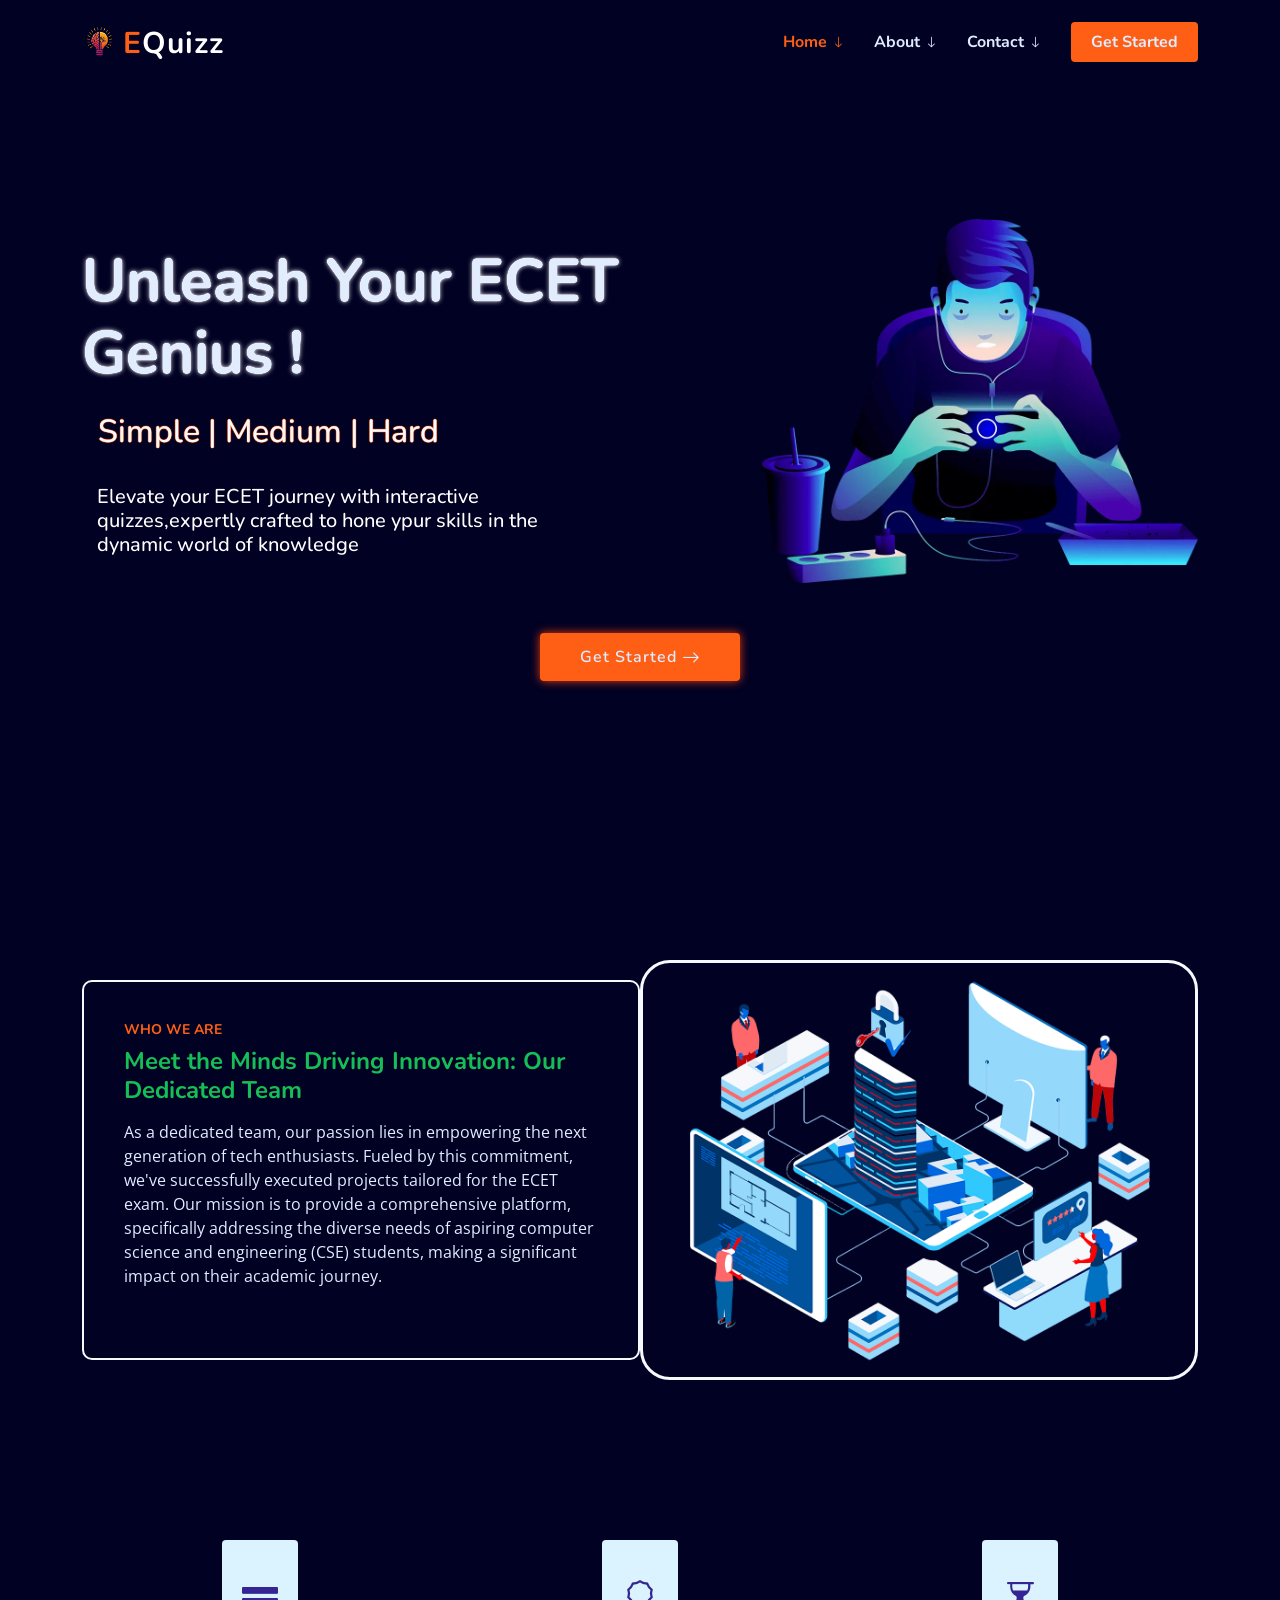
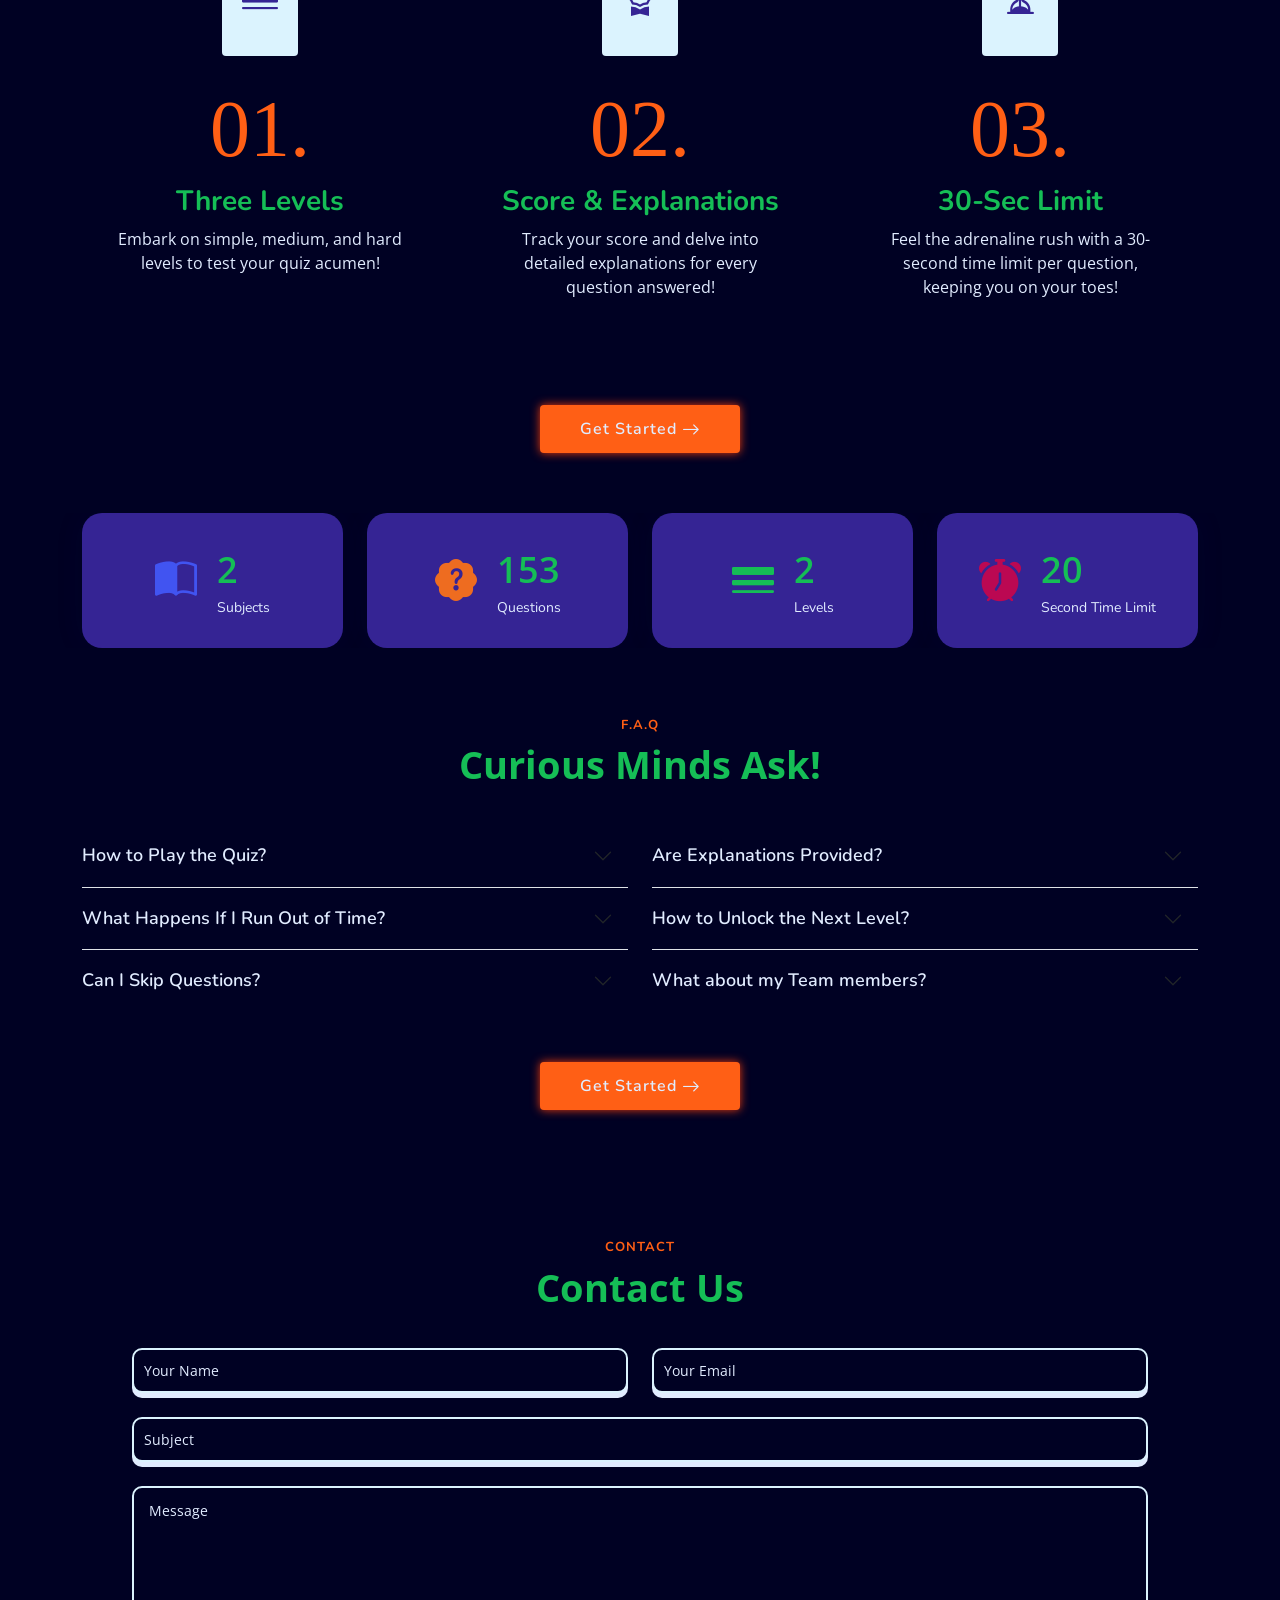
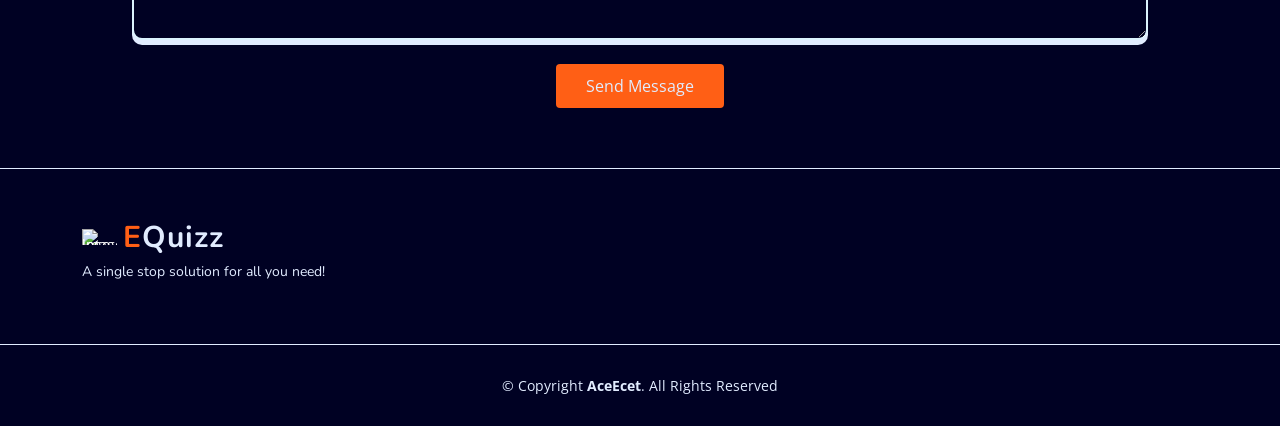
==== index.html @ 5ec4cbbf "rename EQuizz to AceEcet" ====
<!DOCTYPE html>
<html lang="en">

<head>
  <meta charset="utf-8"> 
  <meta content="width=device-width, initial-scale=1.0" name="viewport">

  <title>AceEcet</title>
  <meta content="" name="description">
  <meta content="" name="keywords">

  <!-- Favicons -->
  <link href="assets\img\logo.png" rel="icon">
  <link href="assets\img\logo.png" rel="apple-touc">

  <!-- Google Fonts -->
  <link href="https://fonts.googleapis.com/css?family=Open+Sans:300,300i,400,400i,600,600i,700,700i|Nunito:300,300i,400,400i,600,600i,700,700i|Poppins:300,300i,400,400i,500,500i,600,600i,700,700i" rel="stylesheet">

  <!-- Vendor CSS Files -->
  <link href="assets/vendor/aos/aos.css" rel="stylesheet">
  <link href="assets/vendor/bootstrap/css/bootstrap.min.css" rel="stylesheet">
  <link href="assets/vendor/bootstrap-icons/bootstrap-icons.css" rel="stylesheet">
  <link href="assets/vendor/glightbox/css/glightbox.min.css" rel="stylesheet">
  <link href="assets/vendor/remixicon/remixicon.css" rel="stylesheet">
  <link href="assets/vendor/swiper/swiper-bundle.min.css" rel="stylesheet">

  <!-- Main CSS File -->
  <link href="assets/css/style.css" rel="stylesheet">
</head>

<body>

  <!-- ======= Header ======= -->
  <header id="header" class="header fixed-top">
    <div class="container-fluid container-xl d-flex align-items-center justify-content-between">

      <a href="index-home.html" class="logo d-flex align-items-center">
        <img src="assets\img\logo.png" alt="logo">
        <span style="color: #ff5f15;">E</span><span style="color:#fff;">Quizz</span>
      </a>

      <nav id="navbar" class="navbar">
        <ul>
          <li><a class="nav-link scrollto active" href="#hero">Home <i class="bi bi-arrow-down"></i> </a></li>
          <li><a class="nav-link scrollto" href="#about">About<i class="bi bi-arrow-down"></i></a></li>
          <li><a class="nav-link scrollto" href="#contact">Contact<i class="bi bi-arrow-down"></i></a></li>
          <li><a class="getstarted scrollto" href="preloader-mpc.html">Get Started</a></li>
        </ul>
        <i class="bi bi-list mobile-nav-toggle bi-menu-up" style="color: #e1ecff; font-size:1.5rem;"></i>
      </nav><!-- .navbar -->

    </div>
  </header><!-- End Header -->

  <!-- ======= Hero Section ======= -->
  <section id="hero" class="hero d-flex align-items-center">

    <div class="container">
      <div class="row">
               <div class="col-lg-6 col-md-4 d-flex flex-column justify-content-center hero-main ">
          <h1 data-aos="fade-up" >Unleash Your ECET Genius !</h1>
          <h2 data-aos="fade-up" class="text-light glowing-text">Simple | Medium | Hard</h2>
          <h5 style="padding-top: 30px;" data-aos="fade-up" data-aos-delay="200">Elevate your ECET journey with interactive quizzes,expertly crafted to hone ypur skills in the dynamic world of knowledge</h5>
          </div>
  
        <div class="col-lg-6  hero-img " data-aos="zoom-out" data-aos-delay="400" >
          <img width="850" height="696" style="max-width: 80%;" src="assets\img\hero-position-img.webp" class="img-fluid" alt="">
        </div>
      </div>
      <div data-aos="fade-up" data-aos-delay="400">
        <div class="text-center text-lg-center">
          <a href="preloader-mpc.html" class="btn-get-started scrollto d-inline-flex align-items-center justify-content-center align-self-center" style="margin-bottom:0px;">
            <span>Get Started</span>
            <i class="bi bi-arrow-right"></i>
          </a>
        </div>
      </div>
   </div>
  </section>


 

 <!-- End Hero -->

  <main id="main">
    <!-- ======= About Section ======= -->
    <section id="about" class="about">

      <div class="container" data-aos="fade-up">
        <div class="row gx-0">

          <div class="col-lg-6 d-flex flex-column justify-content-center" data-aos="fade-up" data-aos-delay="200">
            <div class="content">
              <h3>Who We Are</h3>
              <h2>Meet the Minds Driving Innovation: Our Dedicated Team</h2>
              <p> As a dedicated team, our passion lies in empowering the next generation of tech enthusiasts. Fueled by this commitment, we've successfully executed projects tailored for the ECET exam. Our mission is to provide a comprehensive platform, specifically addressing the diverse needs of aspiring computer science and engineering (CSE) students, making a significant impact on their academic journey. </p>
              
            </div>
          </div>

          <div class="col-lg-6 d-flex align-items-center" data-aos="zoom-out" data-aos-delay="200">
            <img src="assets\img\about.png" class="img-fluid about-img" alt="about-section-image">
          </div>

        </div>
      </div>
    </section>
    <!-- End About Section -->

    
    <!-- ======= Services Section ======= -->
    <section id="services" class="services">

      <div class="container" data-aos="fade-up">

        <div class="row gy-4">

          <div class="col-lg-4 col-md-6" data-aos="fade-up" data-aos-delay="200">
            <div class="service-box blue">
              <i class="bi-border-width icon"></i>    
              <h1>01.</h1>
              <h3>Three Levels</h3>
              <p>Embark on simple, medium, and hard levels to test your quiz acumen!</p>
            </div>
          </div>

          <div class="col-lg-4 col-md-6" data-aos="fade-up" data-aos-delay="300">
            <div class="service-box blue">
              <i class="bi-award icon"></i>
              <h1>02.</h1>
              <h3>Score & Explanations</h3>
              <p>Track your score and delve into detailed explanations for every question answered! </p>
            </div>
          </div>

          <div class="col-lg-4 col-md-6" data-aos="fade-up" data-aos-delay="400">
            <div class="service-box blue">
              <i class="bi-hourglass-split  icon"></i>            
                <h1>03.</h1>
              <h3>30-Sec Limit </h3>
              <p>Feel the adrenaline rush with a 30-second time limit per question, keeping you on your toes! </p>
            </div>
          </div>


        </div>

      </div>
      <div data-aos="fade-up" data-aos-delay="400">
        <div class="text-center text-lg-center ">
          <a href="preloader-mpc.html" class="btn-get-started scrollto d-inline-flex align-items-center justify-content-center align-self-center">
            <span>Get Started</span>
            <i class="bi bi-arrow-right"></i>
          </a>
        </div>
      </div>
    </section><!-- End Services Section -->

 

<!-- ======= Counts Section ======= -->

      <section id="counts" class="counts">
        <div class="container" data-aos="fade-up">
  
          <div class="row gy-4">
  
            <div class="col-lg-3 col-md-6">
              <div class="count-box">
                <i class="bi bi-book-half"></i>
                <div>
                  <span data-purecounter-start="0" data-purecounter-end="3" data-purecounter-duration="1" class="purecounter"></span>
                  <p>Subjects</p>
                </div>
              </div>
            </div>
  
            <div class="col-lg-3 col-md-6">
              <div class="count-box">
                <i class="bi bi-patch-question-fill" style="color: #ee6c20;"></i>
                <div>
                  <span data-purecounter-start="0" data-purecounter-end="225" data-purecounter-duration="1" class="purecounter"></span>
                  <p>Questions</p>
                </div>
              </div>
            </div>
  
            <div class="col-lg-3 col-md-6">
              <div class="count-box">
                <i class="bi-border-width" style="color: #15be56;"></i>
                <div>
                  <span data-purecounter-start="0" data-purecounter-end="3" data-purecounter-duration="1" class="purecounter"></span>
                  <p>Levels</p>
                </div>
              </div>
            </div>
  
            <div class="col-lg-3 col-md-6">
              <div class="count-box">
                <i class="bi bi-alarm-fill" style="color: #bb0852;"></i>
                <div>
                  <span data-purecounter-start="0" data-purecounter-end="30" data-purecounter-duration="1" class="purecounter"></span>
                  <p> Second Time Limit</p>
                </div>
              </div>
            </div>
  
          </div>
  
        </div>
      </section>

    <!-- End Counts Section -->
  

    <!-- ======= F.A.Q Section ======= -->
    <section id="faq" class="faq">

      <div class="container" data-aos="fade-up">

        <header class="section-header">
          <h2 style="color: #ff5f15;">F.A.Q</h2>
          <p style="color: #15be56;">Curious Minds Ask!</p>
        </header>

        <div class="row">
          <div class="col-lg-6">
            <!-- F.A.Q List 1-->
            <div class="accordion accordion-flush" id="faqlist1">
              <div class="accordion-item">
                <h2 class="accordion-header">
                  <button class="accordion-button collapsed" type="button" data-bs-toggle="collapse" data-bs-target="#faq-content-1">
                    How to Play the Quiz?
                  </button>
                </h2>
                <div id="faq-content-1" class="accordion-collapse collapse" data-bs-parent="#faqlist1">
                  <div class="accordion-body">
                    Select a topic and corresponding difficulty level, then proceed to respond to questions within the specified time constraints.
                  </div>
                </div>
              </div>

              <div class="accordion-item">
                <h2 class="accordion-header">
                  <button class="accordion-button collapsed" type="button" data-bs-toggle="collapse" data-bs-target="#faq-content-2">
                    What Happens If I Run Out of Time?
                  </button>
                </h2>
                <div id="faq-content-2" class="accordion-collapse collapse" data-bs-parent="#faqlist1">
                  <div class="accordion-body">
                    Don't worry, the next question will appear, but watch out for your score!                  </div>
                </div>
              </div>

              <div class="accordion-item">
                <h2 class="accordion-header">
                  <button class="accordion-button collapsed" type="button" data-bs-toggle="collapse" data-bs-target="#faq-content-3">
                    Can I Skip Questions?                  </button>
                </h2>
                <div id="faq-content-3" class="accordion-collapse collapse" data-bs-parent="#faqlist1">
                  <div class="accordion-body">
                    No skipping allowed! Every question counts towards your final score and level progression.                  </div>
                </div>
              </div>

            </div>
          </div>

          <div class="col-lg-6">

            <!-- F.A.Q List 2-->
            <div class="accordion accordion-flush" id="faqlist2">

              <div class="accordion-item">
                <h2 class="accordion-header">
                  <button class="accordion-button collapsed" type="button" data-bs-toggle="collapse" data-bs-target="#faq2-content-1">
                    Are Explanations Provided?                  </button>
                </h2>
                <div id="faq2-content-1" class="accordion-collapse collapse" data-bs-parent="#faqlist2">
                  <div class="accordion-body">
                    Absolutely! Learn from detailed explanations after each question to boost your knowledge!                  </div>
                </div>
              </div>

              <div class="accordion-item">
                <h2 class="accordion-header">
                  <button class="accordion-button collapsed" type="button" data-bs-toggle="collapse" data-bs-target="#faq2-content-2">

                    How to Unlock the Next Level?                  </button>
                </h2>
                <div id="faq2-content-2" class="accordion-collapse collapse" data-bs-parent="#faqlist2">
                  <div class="accordion-body">
                    Score high in the current level to unlock the next challenge and prove your quiz prowess!                  </div>
                </div>
              </div>

              <div class="accordion-item">
                <h2 class="accordion-header">
                  <button class="accordion-button collapsed" type="button" data-bs-toggle="collapse" data-bs-target="#faq2-content-3">
                    What about my Team members?                  </button>
                </h2>
                <div id="faq2-content-3" class="accordion-collapse collapse" data-bs-parent="#faqlist2">
                  <div class="accordion-body">
                    Our team comprises individuals with diverse expertise and backgrounds in computer science and education, dedicated to curating and presenting valuable resources for CSE students on this platform.                  </div>
                </div>
              </div>

            </div>
          </div>

        </div>

      </div>
      <div data-aos="fade-up" data-aos-delay="600">
        <div class="text-center text-lg-center ">
          <a href="preloader-mpc.html" class="btn-get-started scrollto d-inline-flex align-items-center justify-content-center align-self-center">
            <span>Get Started</span>
            <i class="bi bi-arrow-right"></i>
          </a>
        </div>
      </div>


    </section><!-- End F.A.Q Section -->


    <!-- ======= Contact Section ======= -->
    <section id="contact" class="contact">

      <div class="container" data-aos="fade-up">

        <header class="section-header">
          <h2 style="color: #ff5f15;">Contact</h2>
          <p style="color: #15be56;">Contact Us</p>
        </header>

        <div class="row gy-4">


          <div class="col-lg-12">
            <form action="forms/contact.php" method="post" class="php-email-form">
              <div class="row gy-4">

                <div class="col-md-6">
                  <input type="text" name="name" class="form-control contact-input " placeholder="Your Name" required>
                </div>

                <div class="col-md-6 ">
                  <input type="email" class="form-control contact-input" name="email" placeholder="Your Email " required>
                </div>

                <div class="col-md-12">
                  <input type="text" class="form-control contact-input" name="subject" placeholder="Subject" required>
                </div>

                <div class="col-md-12">
                  <textarea class="form-control contact-input" name="message" rows="6" placeholder="Message" required></textarea>
                </div>

                <div class="col-md-12 text-center">
                  <div class="loading">Loading</div>
                  <div class="error-message"></div>
                  <div class="sent-message">Your message has been sent. Thank you!</div>

                  <button type="submit">Send Message</button>
                </div>

              </div>
            </form>

          </div>

        </div>

      </div>

    </section><!-- End Contact Section -->

  </main><!-- End #main -->

  <!-- ======= Footer ======= -->
  <footer id="footer" class="footer">
    <div class="footer-top">
      <div class="container">
        <div class="row gy-4">
          <div class="col-lg-5 col-md-12 footer-info">
            <a href="index.html" class="logo d-flex align-items-center">
              <img src="https://res.cloudinary.com/dsjd30c4d/image/upload/v1711091138/logo_s2dvda.png" alt="logo-image">
              <span style="color:#ff5f15 ;">E</span><span>Quizz</span>
            </a>
            <p>A single stop solution for all you need!</p>
          </div>


        </div>
      </div>
    </div>

    <div class="container">
      <div class="copyright">
        &copy; Copyright <strong><span>AceEcet</span></strong>. All Rights Reserved
      </div>
    </div>
  </footer><!-- End Footer -->

  <a href="#" class="back-to-top d-flex align-items-center justify-content-center"><i class="bi bi-arrow-up-short"></i></a>

  <!-- Vendor JS Files -->
  <script src="assets/vendor/purecounter/purecounter_vanilla.js"></script>
  <script src="assets/vendor/aos/aos.js"></script>
  <script src="assets/vendor/bootstrap/js/bootstrap.bundle.min.js"></script>
  <script src="assets/vendor/glightbox/js/glightbox.min.js"></script>
  <script src="assets/vendor/isotope-layout/isotope.pkgd.min.js"></script>
  <script src="assets/vendor/swiper/swiper-bundle.min.js"></script>
  <script src="assets/vendor/php-email-form/validate.js"></script>

  <!-- Template Main JS File -->
  <script src="assets/js/main.js"></script>

</body>

</html>
---- assets/css/style.css ----
/*--------------------------------------------------------------
# General
--------------------------------------------------------------*/
:root {
  scroll-behavior: smooth;
}

body {
  font-family: "Open Sans", sans-serif;
  color: #e1ecff;
  background-color: #000123;
}

a {
  color: white;
  text-decoration: none;
}

a:hover {
  color: white;
  text-decoration:none;
}

h1,
h2,
h3,
h4,
h5,
h6 {
  font-family: "Nunito", sans-serif;
}

/*--------------------------------------------------------------
# Sections
--------------------------------------------------------------*/
section {
  padding: 60px 0;
  overflow: hidden;
}

.section-header {
  text-align: center;
  padding-bottom: 40px;
}

.section-header h2 {
  font-size: 13px;
  letter-spacing: 1px;
  font-weight: 700;
  margin: 0;
  color: #4154f1;
  text-transform: uppercase;
}

.section-header p {
  margin: 10px 0 0 0;
  padding: 0;
  font-size: 38px;
  line-height: 42px;
  font-weight: 700;
  color: #012970;
}

@media (max-width: 768px) {
  .section-header p {
    font-size: 28px;
    line-height: 32px;
  }
}

/*--------------------------------------------------------------
# Breadcrumbs
--------------------------------------------------------------*/
.breadcrumbs {
  padding: 15px 0;
  background: #012970;
  min-height: 40px;
  margin-top: 82px;
  color: #e1ecff;
}

@media (max-width: 992px) {
  .breadcrumbs {
    margin-top: 57px;
  }
}

.breadcrumbs h2 {
  font-size: 28px;
  font-weight: 500;
}

.breadcrumbs ol {
  display: flex;
  flex-wrap: wrap;
  list-style: none;
  padding: 0 0 10px 0;
  margin: 0;
  font-size: 14px;
}

.breadcrumbs ol a {
  color: #e1ecff;
  transition: 0.3s;
}

.breadcrumbs ol a:hover {
  text-decoration: underline;
}

.breadcrumbs ol li+li {
  padding-left: 10px;
}

.breadcrumbs ol li+li::before {
  display: inline-block;
  padding-right: 10px;
  color: #8894f6;
  content: "/";
}

/*--------------------------------------------------------------
# Back to top button
--------------------------------------------------------------*/
.back-to-top {
  position: fixed;
  visibility: hidden;
  opacity: 0;
  right: 15px;
  bottom: 15px;
  z-index: 99999;
  background: #ff5f15;
  width: 40px;
  height: 40px;
  border-radius: 4px;
  transition: all 0.4s;
}

.back-to-top i {
  font-size: 24px;
  color: #e1ecff;
  line-height: 0;
}

.back-to-top:hover {
  background: #ff5f15;
  color: #e1ecff;
}

.back-to-top.active {
  visibility: visible;
  opacity: 1;
}

/*--------------------------------------------------------------
# Disable aos animation delay on mobile devices
--------------------------------------------------------------*/
@media screen and (max-width: 768px) {
  [data-aos-delay] {
    transition-delay: 0 !important;
  }
}

/*--------------------------------------------------------------
# Header
--------------------------------------------------------------*/
.header {
  transition: all 0.5s;
  z-index: 997;
  padding: 20px 0;

}

.header.header-scrolled {
  background-color: #000123;
  padding: 15px 0;
  box-shadow: 0px 2px 20px rgba(1, 41, 112, 0.1);
}

.header .logo {
  line-height: 0;
}

.header .logo img {
  max-height: 40px;
  margin-right: 6px;
  width:2.2rem;
}

.header .logo span {
  font-size: 30px;
  font-weight: 700;
  letter-spacing: 1px;
  color: #012970;
  font-family: "Nunito", sans-serif;
  margin-top: 3px;
}

/*--------------------------------------------------------------
# Navigation Menu
--------------------------------------------------------------*/
/**
* Desktop Navigation 
*/
.navbar {
  padding: 0;
}

.navbar ul {
  margin: 0;
  padding: 0;
  display: flex;
  list-style: none;
  align-items: center;
}

.navbar li {
  position: relative;
}

.navbar a,
.navbar a:focus {
  display: flex;
  align-items: center;
  justify-content: space-between;
  padding: 10px 0 10px 30px;
  font-family: "Nunito", sans-serif;
  font-size: 16px;
  font-weight: 700;
  color: #e1ecff ;
  white-space: nowrap;
  transition: 0.3s;
}

.navbar a i,
.navbar a:focus i {
  font-size: 12px;
  line-height: 0;
  margin-left: 5px;
}

.navbar a:hover,
.navbar .active,
.navbar .active:focus,
.navbar li:hover>a {
  color: #ff5f15;
}

.navbar .getstarted,
.navbar .getstarted:focus {
  background: #ff5f15;
  padding: 8px 20px;
  margin-left: 30px;
  border-radius: 4px;
  color: #e1ecff;
}

.navbar .getstarted:hover,
.navbar .getstarted:focus:hover {
  color: #e1ecff;
  background: #ff5f15;
}

@media (max-width: 1366px) {
  .navbar .dropdown .dropdown ul {
    left: -90%;
  }

  .navbar .dropdown .dropdown:hover>ul {
    left: -100%;
  }
}

/**
* Mobile Navigation 
*/
.mobile-nav-toggle {
  color: #012970;
  font-size: 28px;
  cursor: pointer;
  display: none;
  line-height: 0;
  transition: 0.5s;
}

.mobile-nav-toggle.bi-x {
  color: #e1ecff;
}

@media (max-width: 1200px) {
  .mobile-nav-toggle {
    display: block;
  }

  .navbar ul {
    display: none;
  }
}

.navbar-mobile {
  position: fixed;
  overflow: hidden;
  top: 0;
  right: 0;
  left: 0;
  bottom: 0;
  background: #000123;
  transition: 0.3s;
}

.navbar-mobile .mobile-nav-toggle {
  position: absolute;
  top: 15px;
  right: 15px;
}

.navbar-mobile ul {
  display: block;
  position: absolute;
  top: 55px;
  right: 15px;
  bottom: 15px;
  left: 15px;
  padding: 10px 0;
  border-radius: 10px;
  background-color: #e1ecff;
  overflow-y: auto;
  transition: 0.3s;
}

.navbar-mobile a,
.navbar-mobile a:focus {
  padding: 10px 20px;
  font-size: 15px;
  color:#001f55 ;
}

.navbar-mobile a:hover,
.navbar-mobile .active,
.navbar-mobile li:hover>a {
  color: #ff5f15;
}

.navbar-mobile .getstarted,
.navbar-mobile .getstarted:focus {
  margin: 15px;
}


/*--------------------------------------------------------------
# Hero Section
--------------------------------------------------------------*/
.hero {
  width: 100%;
  height: 100vh;
  background: url(https://res.cloudinary.com/dsjd30c4d/image/upload/v1711090988/hero-bg_wryiqh.jpg) top center no-repeat;
  background-size: cover;
  

}
.hero-main{
  background: transparent url(assets\img\bg-shapes-circles.png) no-repeat right top;
  background-size: cover;
}

.hero h1 {
  margin: 20;
  font-size: 60px;
  font-weight: 700;
  color: #e1ecff;
  text-shadow: 
  0 0 1px #fff, /* horizontal offset, vertical offset, blur radius, color */
  0 0 1px #fff,
  0 0 0px #fff,
  0 0 5px #fff;
}

.hero h5 {
  color: white;
  margin: -20px 15px 0 15px;
  font-size: 20px;
}

.glowing-text {
  padding: 0.5em;
  text-shadow: 
    0 0 1px #ff5f15, /* horizontal offset, vertical offset, blur radius, color */
    0 0 1px #ff5f15,
    0 0 1px #ff5f15,
    0 0 0px #ff5f15;
}

.btn-get-started {
  margin-top: 50px;
  margin-bottom: 0px;
  line-height: 0;
  padding: 15px 40px;
  border-radius: 4px;
  transition: 0.5s;
  color: #e1ecff;
  background: #ff5f15;
  box-shadow: 0px 0px 10px 0px #ed3c0d;
  
}

.btn-get-started span {
  font-family: "Nunito", sans-serif;
  font-weight: 600;
  font-size: 16px;
  letter-spacing: 1px;
}

.btn-get-started i {
  margin-left: 5px;
  font-size: 18px;
  transition: 0.3s;
}

.btn-get-started:hover i {
  transform: translateX(5px);
  padding: 0.1em;
  text-shadow: 
    0 0 5px #ff5f15, /* horizontal offset, vertical offset, blur radius, color */
    0 0 10px #ff5f15,
    0 0 15px #ff5f15,
    0 0 20px #ff5f15;
}

.hero .hero-img {
  text-align: right;
 
}


@media (min-width: 1024px) {
  .hero {
    background-attachment: fixed;
  }
}

@media (max-width: 991px) {
  .hero {
    height: auto;
    padding: 120px 0 60px 0;
  }

  .hero .hero-img {
    text-align: center;
    margin-top: 80px;
  }

  .hero .hero-img img {
    width: 80%;
  }
}

@media (max-width: 768px) {
  .hero {
    text-align: center;
  }

  .hero h1 {
    font-size: 32px;
  }

  .hero h2 {
    font-size: 24px;
  }

  .hero .hero-img img {
    width: 100%;
  }
}


/*--------------------------------------------------------------
# About
--------------------------------------------------------------*/
.about{
  background-color: #000123;
  background-size: cover;
  padding:auto;
  margin: auto;
}
.about .content {
  padding: 40px;
  border: 2px solid #F6F9FF;
  color:#e1ecff;
  border-radius: 10px;
}

.about-img{
  border: 3px solid #F6F9FF;
 border-radius:30px ;
}
@media (max-width: 768px) {
  .about-img{
    border-top:none;
    border-radius: 20px;
  }
  .about .content{
    border-bottom: none;
    border-radius: 20px;

  }
}
.about h3 {
  font-size: 14px;
  font-weight: 700;
  color: #ff5f15;
  text-transform: uppercase;
}

.about h2 {
  font-size: 24px;
  font-weight: 700;
  color: #15be56;
}

.about p {
  margin: 15px 0 30px 0;
  line-height: 24px;
}


/*--------------------------------------------------------------
# Services
--------------------------------------------------------------*/
.services{
  background:url(/AceEcet-Home-Page/assets/img/arrow-bg.png) no-repeat bottom left;
  background-size:30%;
}
.services .service-box {
  box-shadow: 0px 0 0px rgba(1, 41, 112, 0.08);
  height: 100%;
  padding: 40px 30px;
  text-align: center;
  transition: 0.3s;
  border-radius: 5px;
}
.services .service-box .icon {
  font-size: 36px;
  padding: 40px 20px;
  border-radius: 4px;
  position: relative;
  margin-bottom: 25px;
  display: inline-block;
  line-height: 0;
  transition: 0.3s;
}

.services h1{
  font-size:5rem;
  color: #ff5f15;
  font-family: serif;

}

.services .service-box h3 {
  color: #15be56;
  font-weight: 700;
}

.services .service-box .read-more {
  display: inline-flex;
  align-items: center;
  justify-content: center;
  font-weight: 600;
  font-size: 16px;
  padding: 8px 20px;
}

.services .service-box .read-more i {
  line-height: 0;
  margin-left: 5px;
  font-size: 18px;
}

/* .services .service-box.blue {
  border-bottom: 3px solid #352494;
  border-top: 3px solid #352494;

} */

.services .service-box.blue .icon {
  color: #352494;
  background: #dbf3fe;
}

.services .service-box.blue .read-more {
  color: #352494;
}

.services .service-box.blue:hover {
  background: #352494;
}

.services .service-box.red {
  border-bottom: 3px solid #e9222c;
}

.services .service-box.red .icon {
  color: #e9222c;
  background: #fef7f8;
}

.services .service-box.red .read-more {
  color: #e9222c;
}

.services .service-box.red:hover {
  background: #e9222c;
}

.services .service-box.purple {
  border-bottom: 3px solid #b50edf;
}

.services .service-box.purple .icon {
  color: #b50edf;
  background: #f8e4fd;
}

.services .service-box.purple .read-more {
  color: #b50edf;
}

.services .service-box.purple:hover {
  background: #b50edf;
}

.services .service-box.pink {
  border-bottom: 3px solid #f51f9c;
}

.services .service-box.pink .icon {
  color: #f51f9c;
  background: #feecf7;
}

.services .service-box.pink .read-more {
  color: #f51f9c;
}

.services .service-box.pink:hover {
  background: #f51f9c;
}

.services .service-box:hover h3,
.services .service-box:hover p,
.services .service-box:hover .read-more {
  color: #e1ecff;
}

.services .service-box:hover .icon {
  background: #e1ecff;
}


/*--------------------------------------------------------------
# Counts
--------------------------------------------------------------*/
.counts {
  padding: 0px 0 0px;
  align-items: center;
  justify-content: center;
}

.counts .count-box {
  display: flex;
  align-items: center;
  padding: 30px;
  width: 100%;
  background: #352494;
  box-shadow: 0px 0 30px rgba(1, 41, 112, 0.08);
  border-radius: 20px;
  align-items: center;
  justify-content: center;
}

.counts .count-box i {
  font-size: 42px;
  line-height: 0;
  margin-right: 20px;
  color: #4154f1;
}

.counts .count-box span {
  font-size: 36px;
  display: block;
  font-weight: 600;
  color: #15be56;
}

.counts .count-box p {
  padding: 0;
  margin: 0;
  font-family: "Nunito", sans-serif;
  font-size: 14px;
}

/*--------------------------------------------------------------
# F.A.Q
--------------------------------------------------------------*/
.faq{
  margin:10px;
}
.faq .accordion-collapse {
  border: 0;
}

.faq .accordion-button {
  padding: 20px 15px 20px 0;
  font-weight: 600;
  border: 0;
  font-size: 18px;
  color: #e1ecff;
  text-align: left;
  background-color:#000123;

  
}

.faq .accordion-button:focus {
  box-shadow: none;
  background:#000123;
  color:#ff5f15;

  
}

.faq .accordion-button:not(.collapsed) {
  background:#000123;
  color: #ff5f15;
  border-bottom: 0;
}


.faq .accordion-body {
  padding: 0 0 25px 0;
  border: 0;
  color:#e1ecff;
  background-color: #000123;
  }
  


/*--------------------------------------------------------------
# Contact
--------------------------------------------------------------*/
.contact{
  background: transparent url(https://res.cloudinary.com/dsjd30c4d/image/upload/v1711091092/bg-shapes-circles_dgtc5s.png) no-repeat center;
  background-size: 30%;
  justify-content: center;
  align-items: center;
  color:#e1ecff;
  margin-top: 0px;
  
}
@media (max-width: 991px) {
 .contact{
  background-size: 100%;
 }
}


.contact .info-box {
  color: #e1ecff;
  background: transparent;
  padding: 0px;


}
.contact .info-box i {
  font-size: 38px;
  line-height: 0;
  color: #e1ecff;
}

.contact .info-box h3 {
  font-size: 20px;
  color: #012970;
  font-weight: 700;
  margin: 0px 0 10px 0;
}

.contact .info-box p {
  padding: 0;
  line-height: 24px;
  font-size: 14px;
  margin-bottom: 0;
  
}

.contact .php-email-form {
  background: transparent;
  padding-top: 0px;
  padding-right: 50px;
  padding-left: 50px;
  height: 100%;
  

}

.contact .php-email-form .error-message {
  display: none;
  color: #e1ecff;
  background: #ed3c0d;
  text-align: left;
  padding: 15px;
  margin-bottom: 24px;
  font-weight: 600;
}

.contact .php-email-form .sent-message {
  display: none;
  color: #e1ecff;
  background: #18d26e;
  text-align: center;
  padding: 15px;
  margin-bottom: 24px;
  font-weight: 600;
}

.contact .php-email-form .loading {
  display: none;
  background: transparent;
  text-align: center;
  padding: 15px;
  margin-bottom: 24px;
}

.contact .php-email-form .loading:before {
  content: "";
  display: inline-block;
  border-radius: 50%;
  width: 24px;
  height: 24px;
  margin: 0 10px -6px 0;
  border: 3px solid #18d26e;
  border-top-color: transparent;
  animation: animate-loading 1s linear infinite;
}

.contact .php-email-form input,
.contact .php-email-form textarea {
  border-radius: 10px;
  box-shadow: 0 5px 0px #e1ecff;
  font-size: 14px;
  color:#000;
  background-color: #000123;

}
.contact .php-email-form input::placeholder,
.contact .php-email-form textarea::placeholder {
  color: #e1ecff;
}
.contact .php-email-form input:focus,
.contact .php-email-form textarea:focus {
  border-color: #e1ecff;
  color:#e1ecff;
}

.contact .php-email-form input[type=text],
.contact .php-email-form input[type=email] {
  padding: 10px 10px;
}

.contact .php-email-form textarea {
  padding: 12px 15px;
}

.contact .php-email-form button[type=submit] {
  background: #ff5f15;
  border: 0;
  padding: 10px 30px;
  color: #e1ecff;
  transition: 0.4s;
  border-radius: 4px;
}

.contact .php-email-form button[type=submit]:hover {
  background: #ff5f15;
}

@keyframes animate-loading {
  0% {
    transform: rotate(0deg);
  }

  100% {
    transform: rotate(360deg);
  }
}
.team-1{
  padding:auto;
  margin: auto;
  float: right;
}
.crd,.crd a{
  color:#e1ecff;

}
.contact-input{
  background-color: #000123;
  color:#e1ecff;
  border: 2px solid #dbf3fe;
  border-radius: 20px;
  box-shadow: 0 5px 10px #e1ecff;
}


/*--------------------------------------------------------------
# Footer
--------------------------------------------------------------*/
.footer {
  background: #000123;
  padding: 0 0 30px 0;
  font-size: 14px;
  
}

.footer .footer-newsletter {
  padding: 50px 0;
  background: #000123;
  border-top: 1px solid #e1ecff;
}

.footer .footer-newsletter h4 {
  font-size: 24px;
  margin: 0 0 10px 0;
  padding: 0;
  line-height: 1;
  font-weight: 700;
  color: #e1ecff;
}

.footer .footer-newsletter form {
  margin-top: 20px;
  background: #000123;
  padding: 6px 10px;
  position: relative;
  border-radius: 4px;
  border: 1px solid #e1ecff;
}

.footer .footer-newsletter form input[type=email] {
  border: 0;
  padding: 8px;
  width: calc(100% - 140px);
}

.footer .footer-newsletter form input[type=submit] {
  position: absolute;
  top: 0;
  right: 0;
  bottom: 0;
  border: 0;
  background: none;
  font-size: 16px;
  padding: 0 30px;
  margin: 3px;
  background: #000123;
  color: #e1ecff;
  transition: 0.3s;
  border-radius: 4px;
}

.footer .footer-newsletter form input[type=submit]:hover {
  background: #000123;
}

.footer .footer-top {
  background: #000123 url(https://res.cloudinary.com/dsjd30c4d/image/upload/v1711091041/footer-bg_dbqjiu.png) no-repeat right top;
  background-size: contain;
  border-top: 1px solid #e1ecff;
  border-bottom: 1px solid #e1ecff;
  padding: 60px 0 30px 0;
}

@media (max-width: 992px) {
  .footer .footer-top {
    background-position: center bottom;
  }
}

.footer .footer-top .footer-info {
  margin-bottom: 30px;
}

.footer .footer-top .footer-info .logo {
  line-height: 0;
  margin-bottom: 15px;
}

.footer .footer-top .footer-info .logo img {
  max-height: 40px;
  margin-right: 6px;
  width:2.2rem;

}

.footer .footer-top .footer-info .logo span {
  font-size: 30px;
  font-weight: 700;
  letter-spacing: 1px;
  color: #e1ecff;
  font-family: "Nunito", sans-serif;
  margin-top: 3px;
}

.footer .footer-top .footer-info p {
  font-size: 14px;
  line-height: 24px;
  margin-bottom: 0;
  font-family: "Nunito", sans-serif;
}




.footer .footer-top h4 {
  font-size: 16px;
  font-weight: bold;
  color: #e1ecff;
  text-transform: uppercase;
  position: relative;
  padding-bottom: 12px;
}
/*  */

.footer .copyright {
  text-align: center;
  padding-top: 30px;
  color: #e1ecff;
}

.footer .credits {
  padding-top: 10px;
  text-align: center;
  font-size: 13px;
  color: #e1ecff;
}
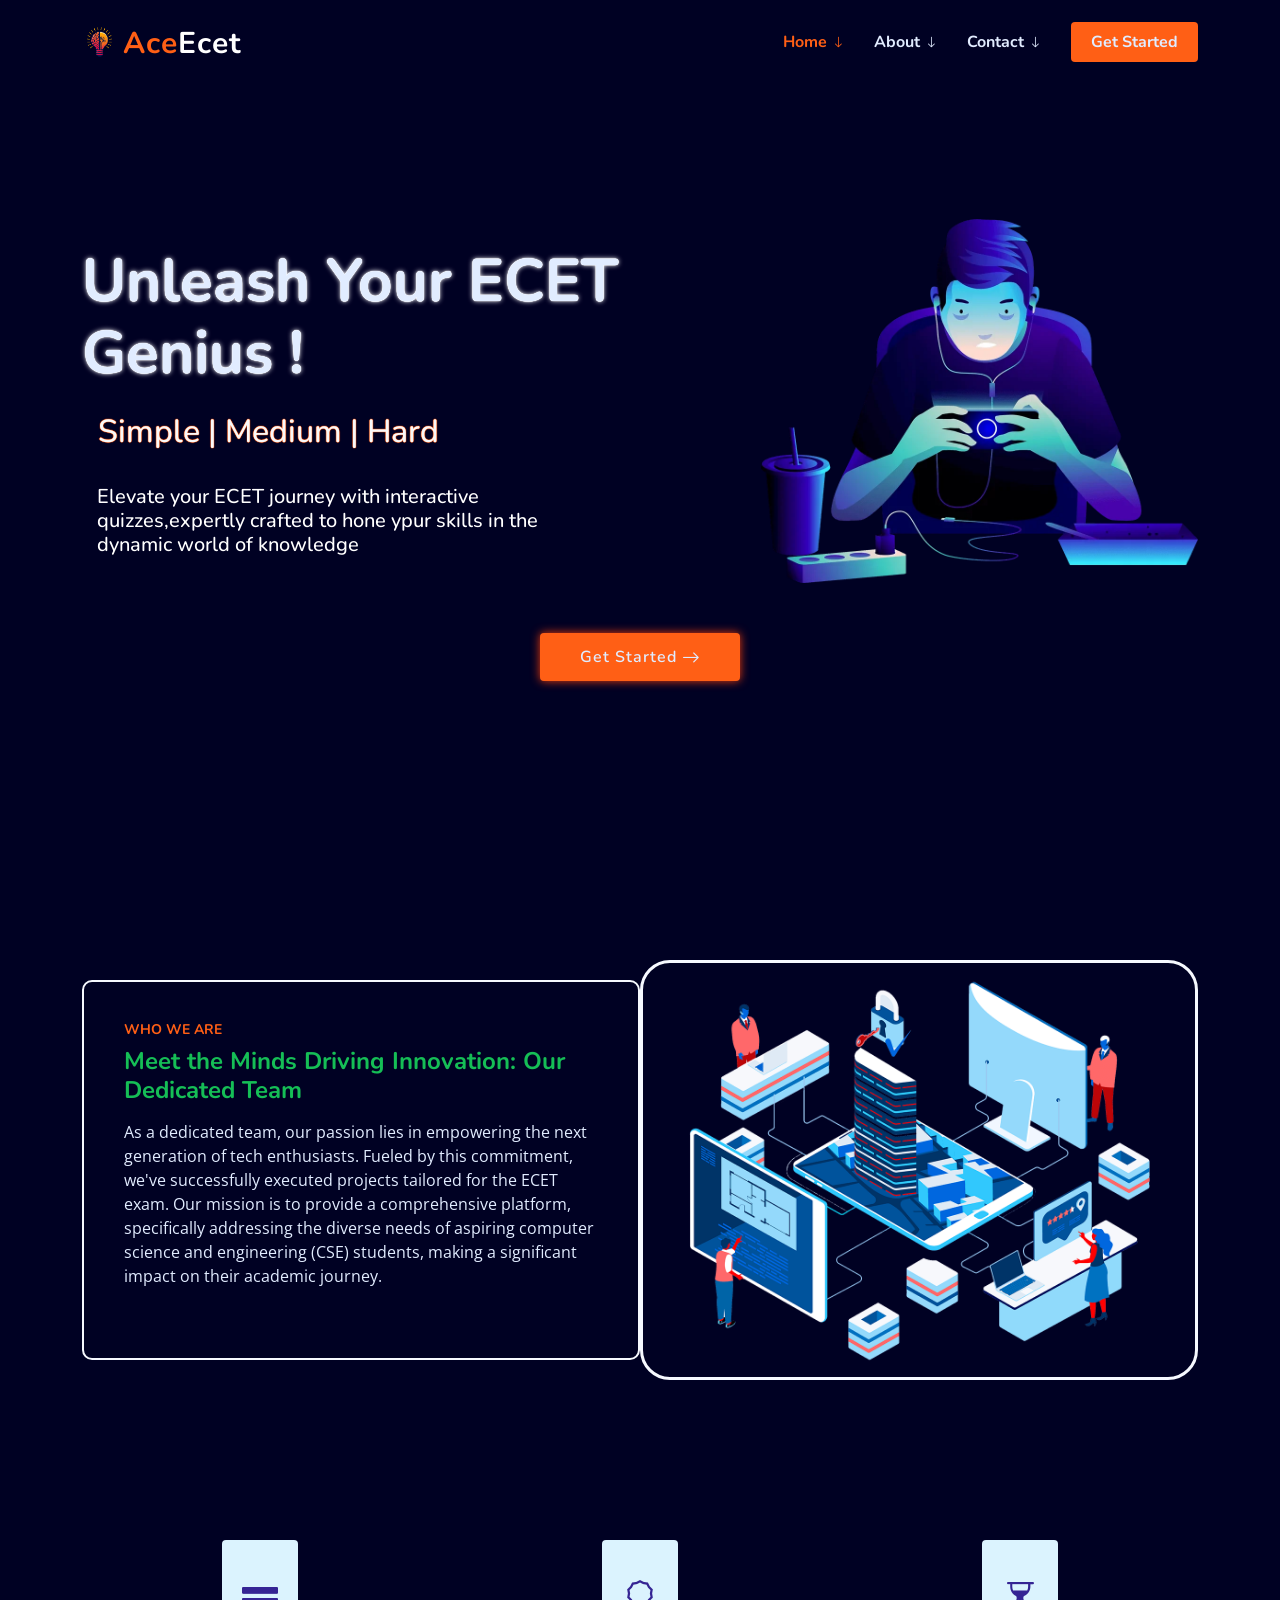
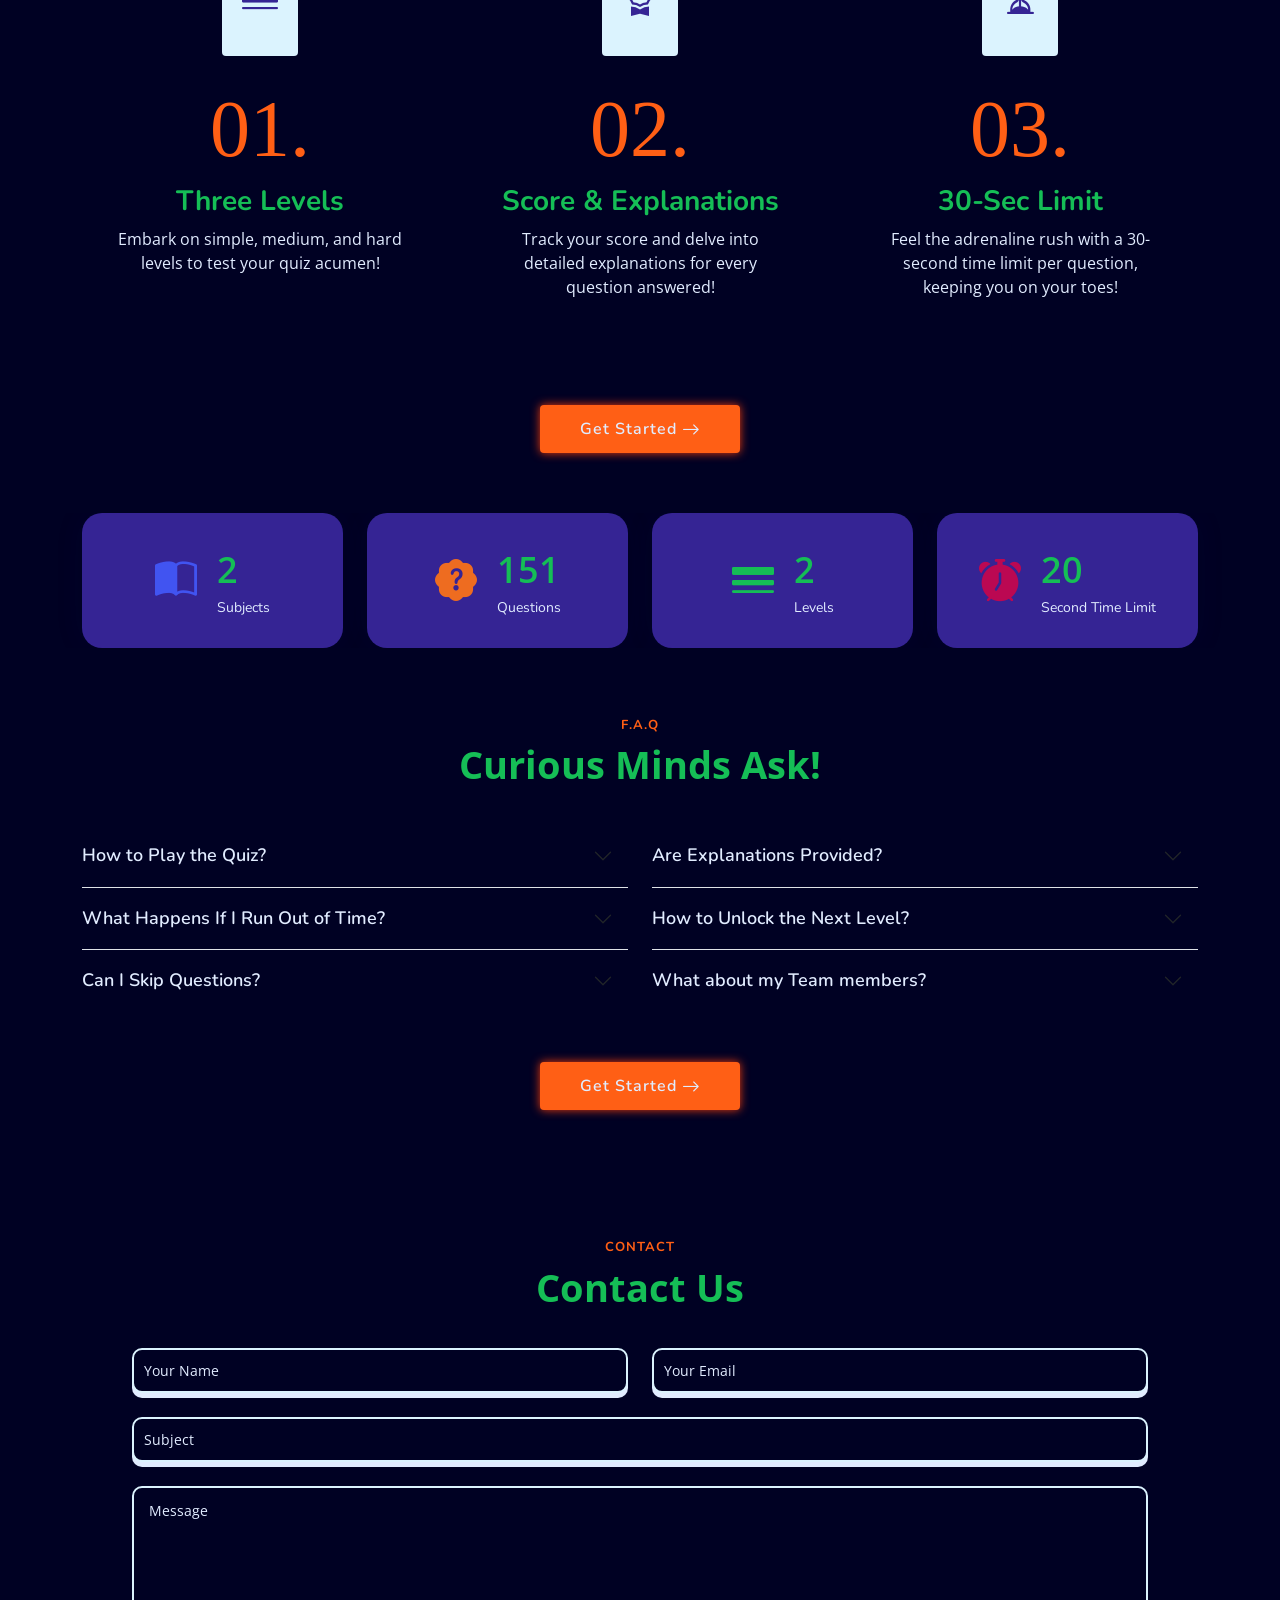
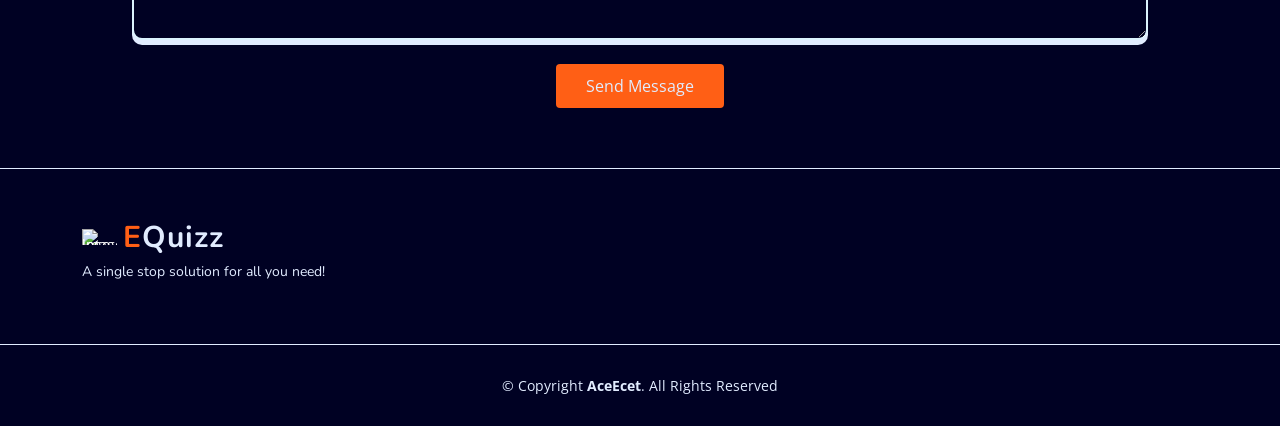
==== commit 6884cd7d: "rename EQuizz to AceEcet" ====
--- a/index.html
+++ b/index.html
@@ -36,7 +36,7 @@
 
       <a href="index-home.html" class="logo d-flex align-items-center">
         <img src="assets\img\logo.png" alt="logo">
-        <span style="color: #ff5f15;">E</span><span style="color:#fff;">Quizz</span>
+        <span style="color: #ff5f15;">Ace</span><span style="color:#fff;">Ecet</span>
       </a>
 
       <nav id="navbar" class="navbar">
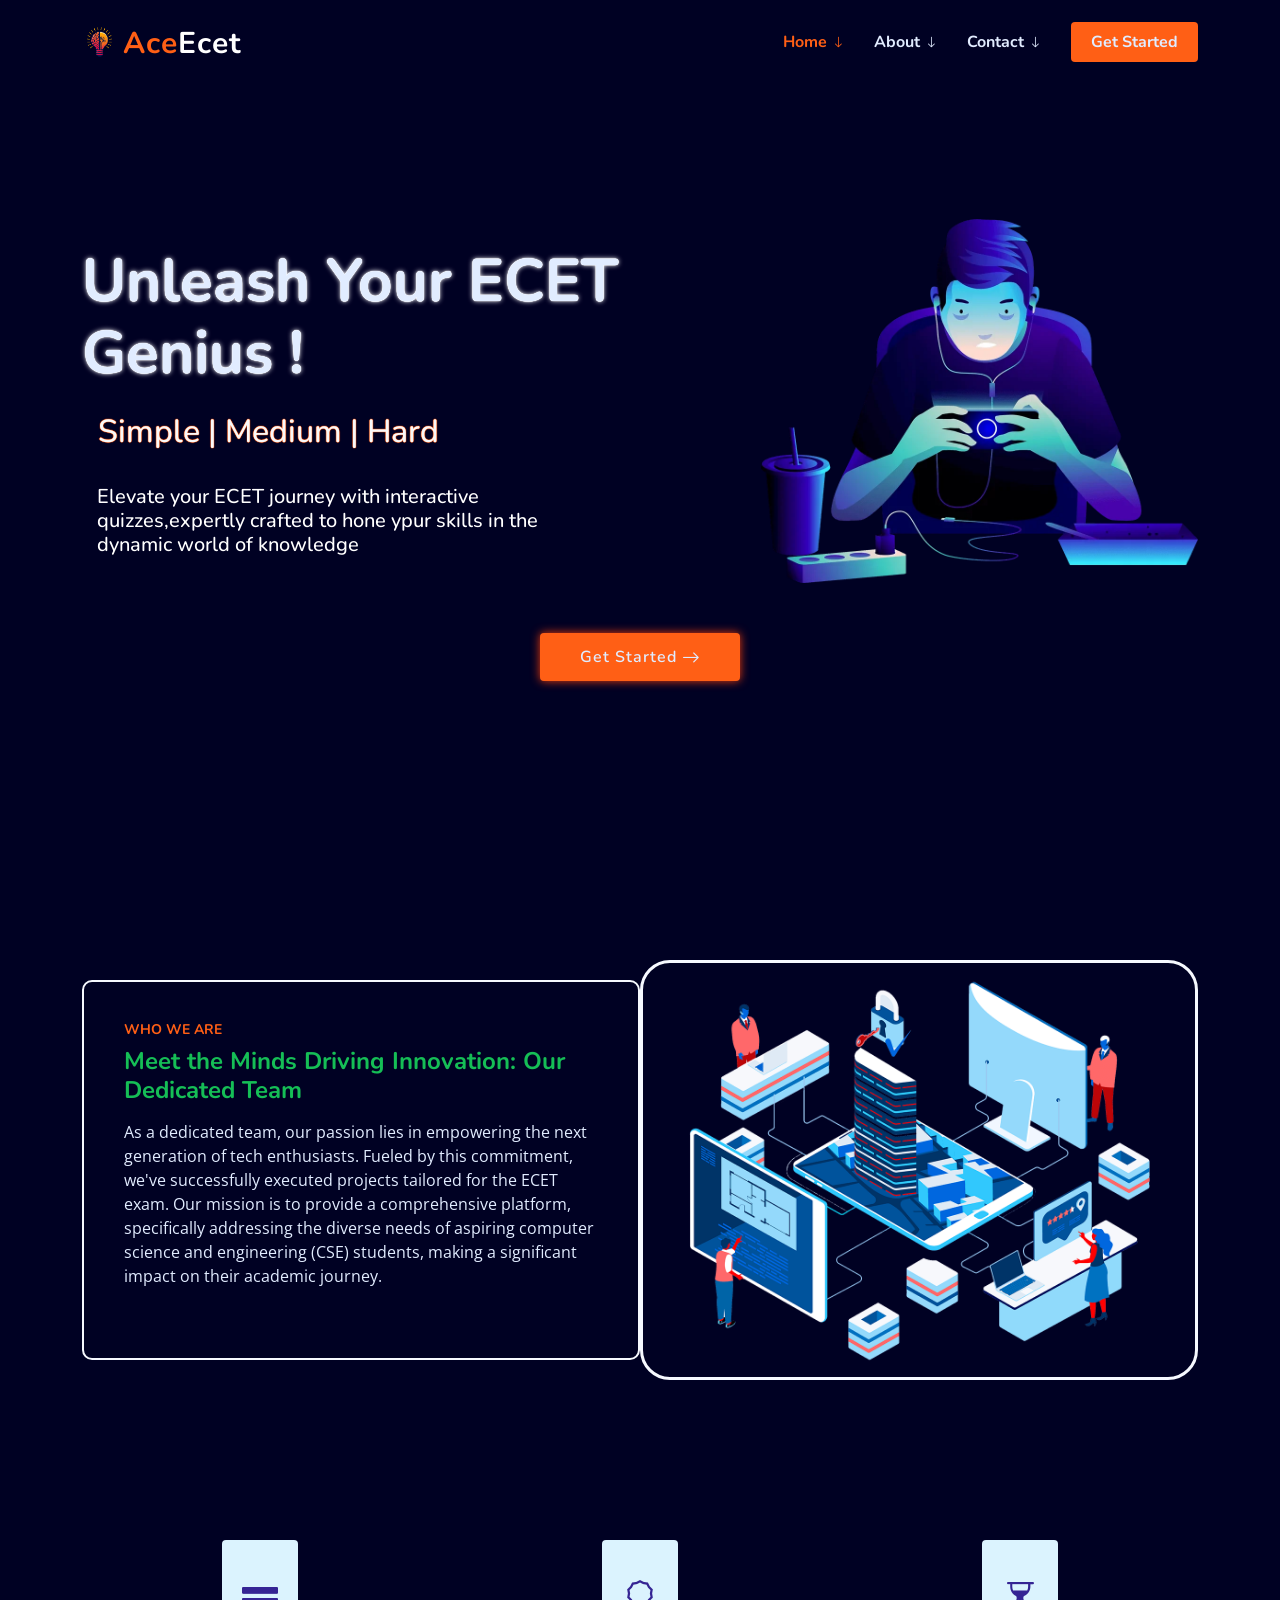
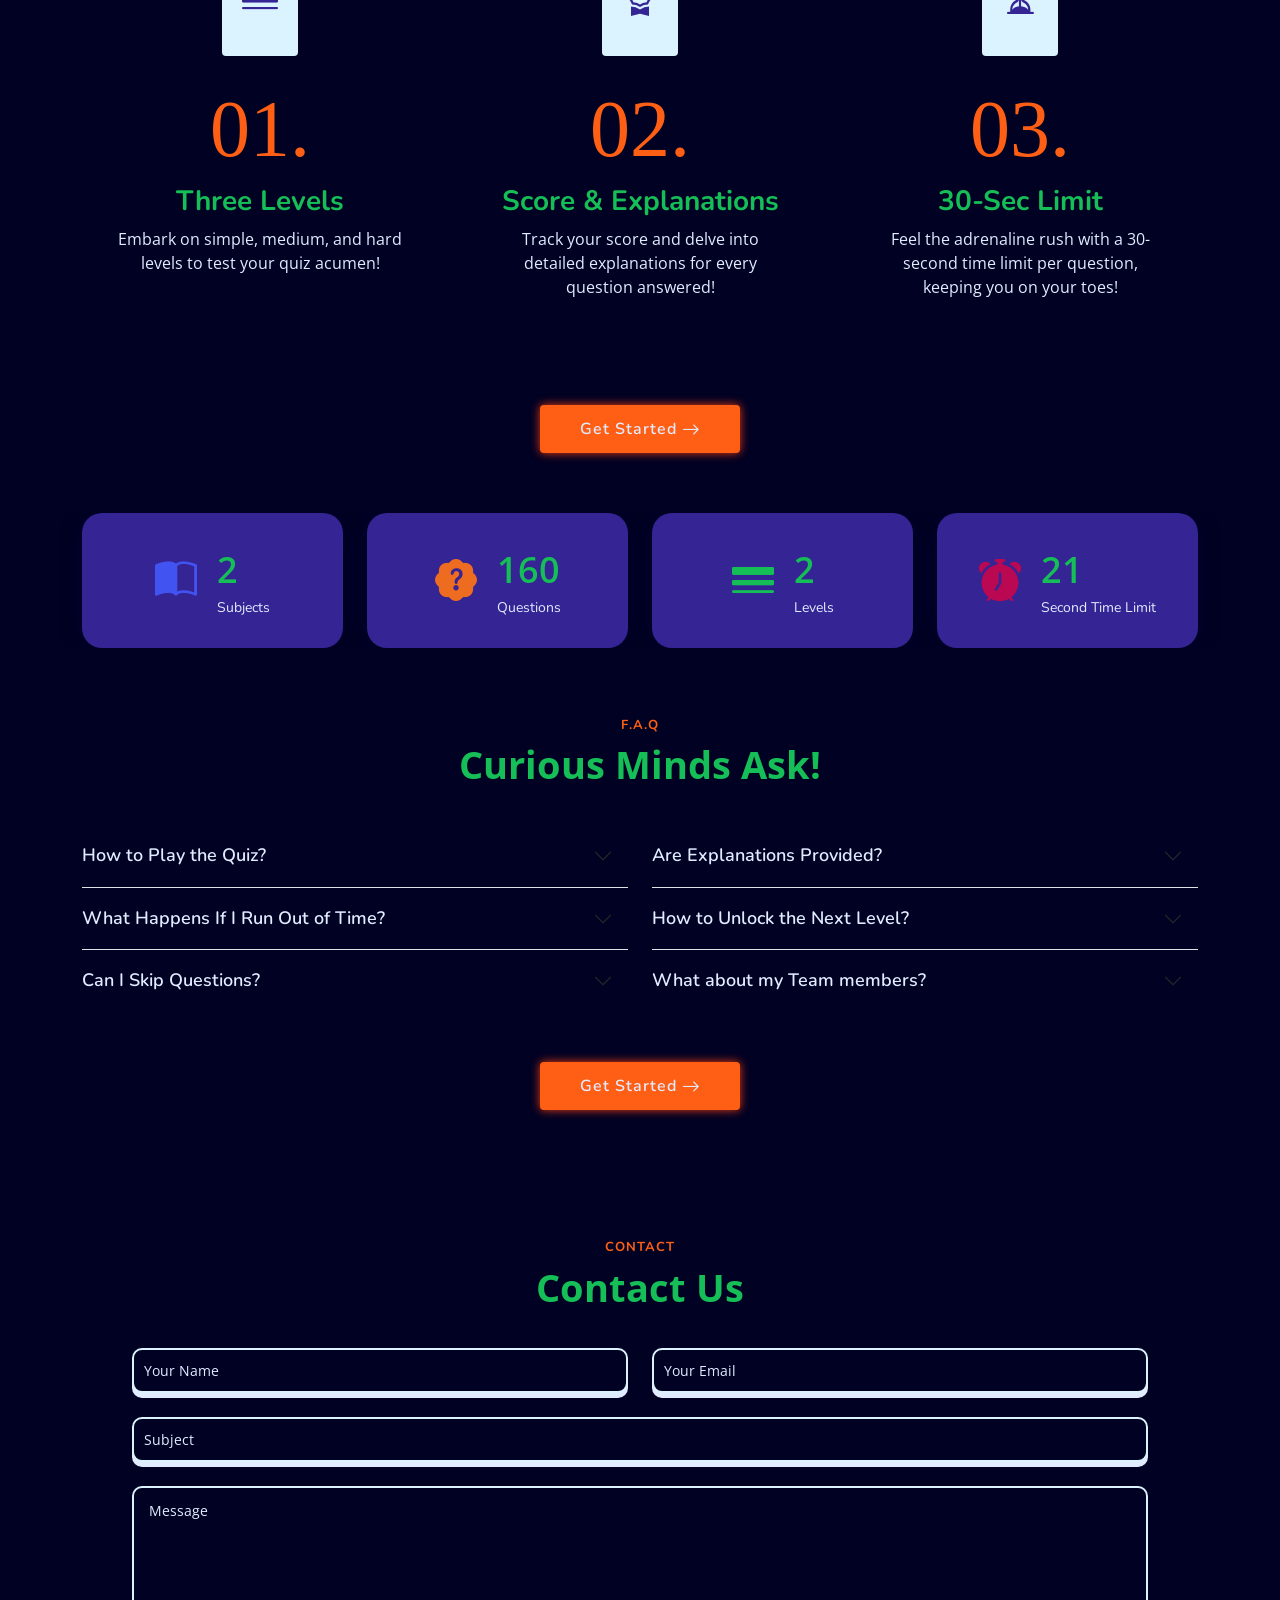
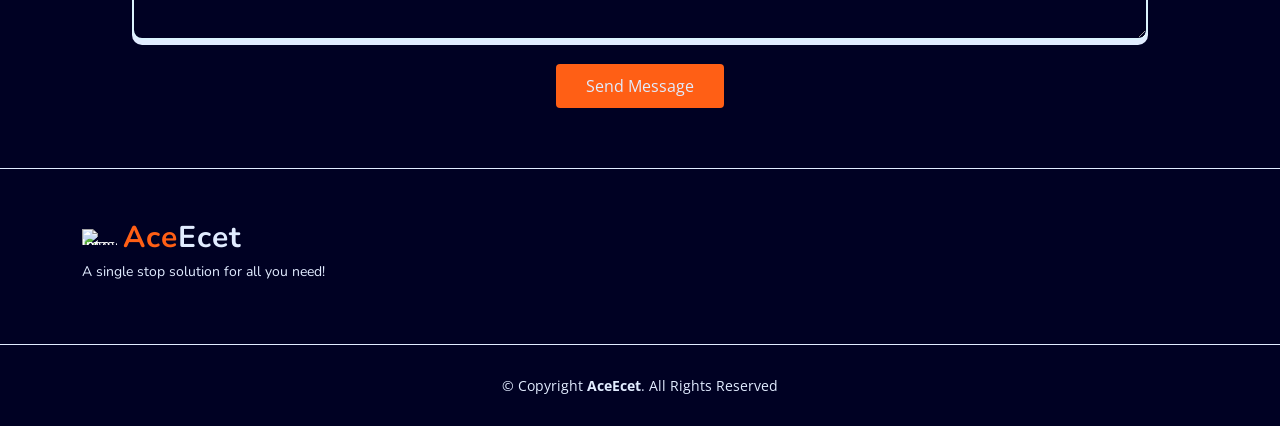
==== commit 5b73b350: "rename EQuizz to AceEcet" ====
--- a/index.html
+++ b/index.html
@@ -387,7 +387,7 @@
           <div class="col-lg-5 col-md-12 footer-info">
             <a href="index.html" class="logo d-flex align-items-center">
               <img src="https://res.cloudinary.com/dsjd30c4d/image/upload/v1711091138/logo_s2dvda.png" alt="logo-image">
-              <span style="color:#ff5f15 ;">E</span><span>Quizz</span>
+              <span style="color:#ff5f15 ;">Ace</span><span>Ecet</span>
             </a>
             <p>A single stop solution for all you need!</p>
           </div>
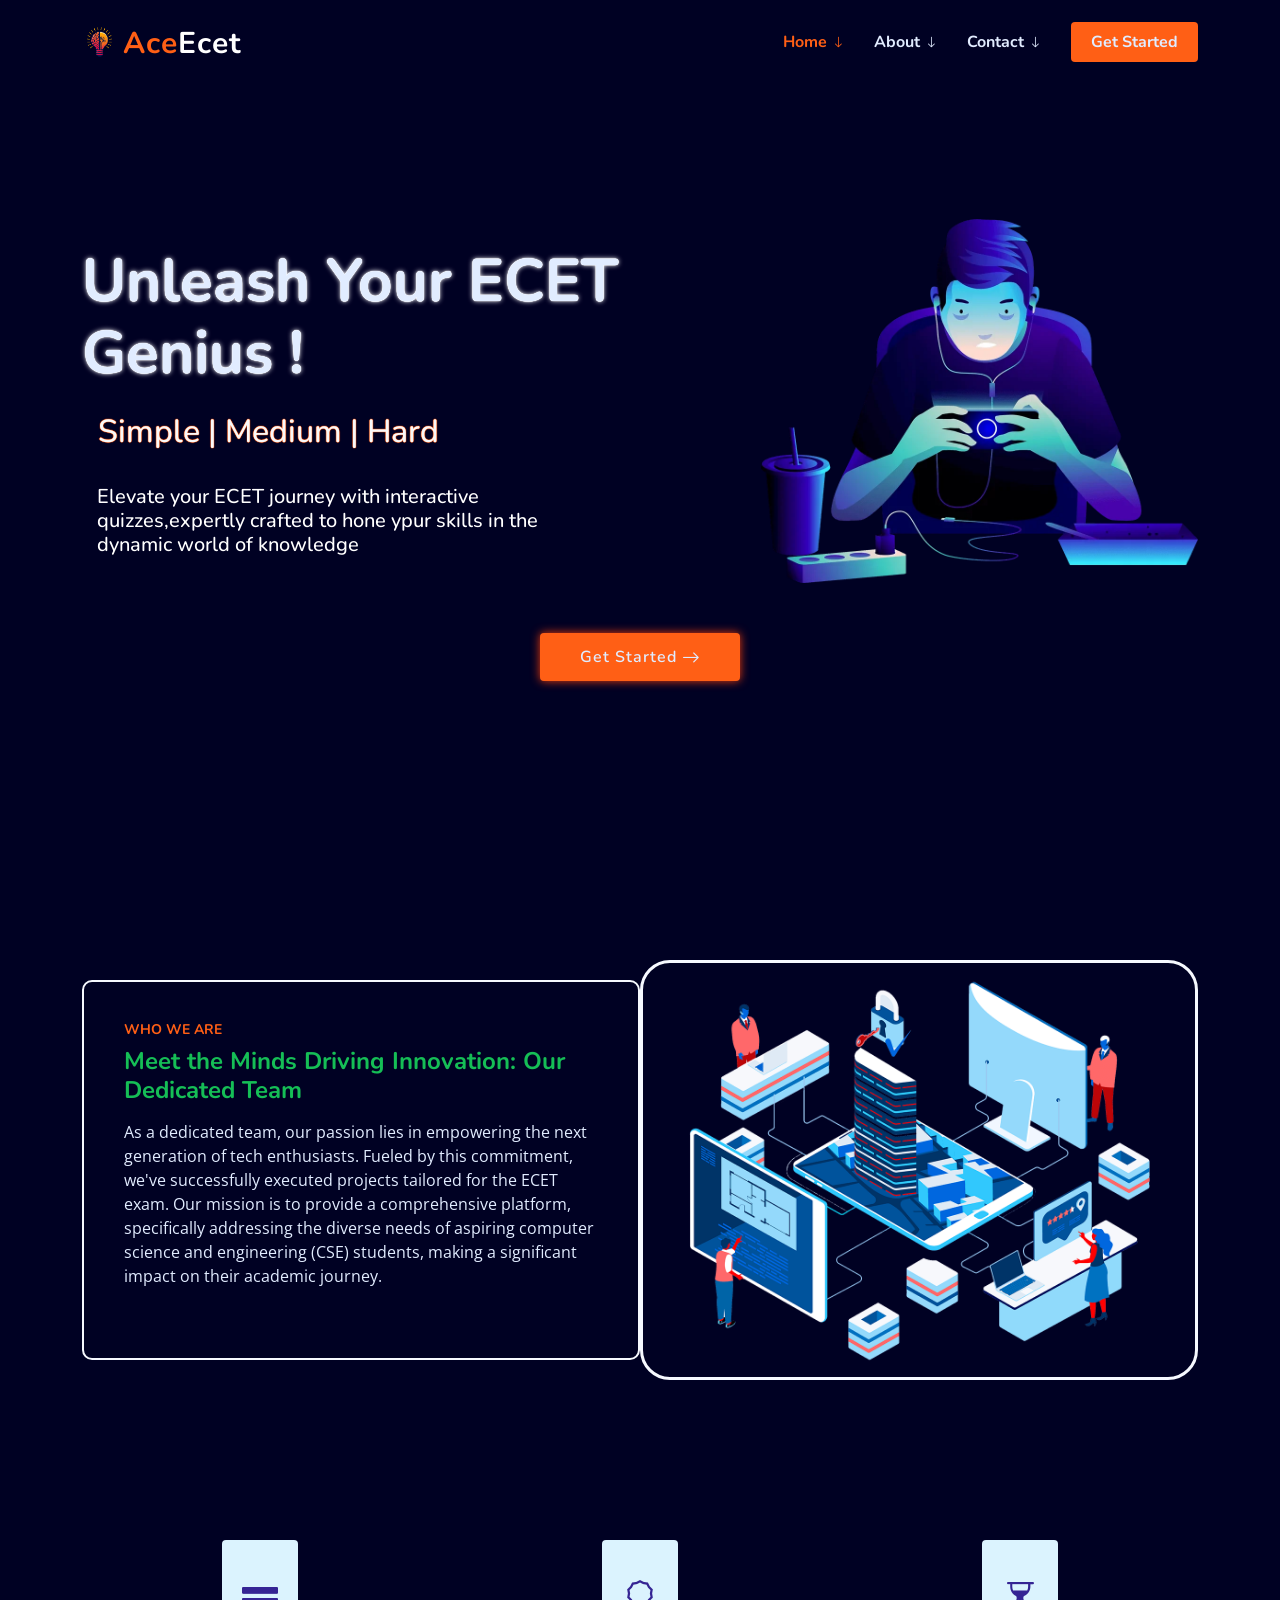
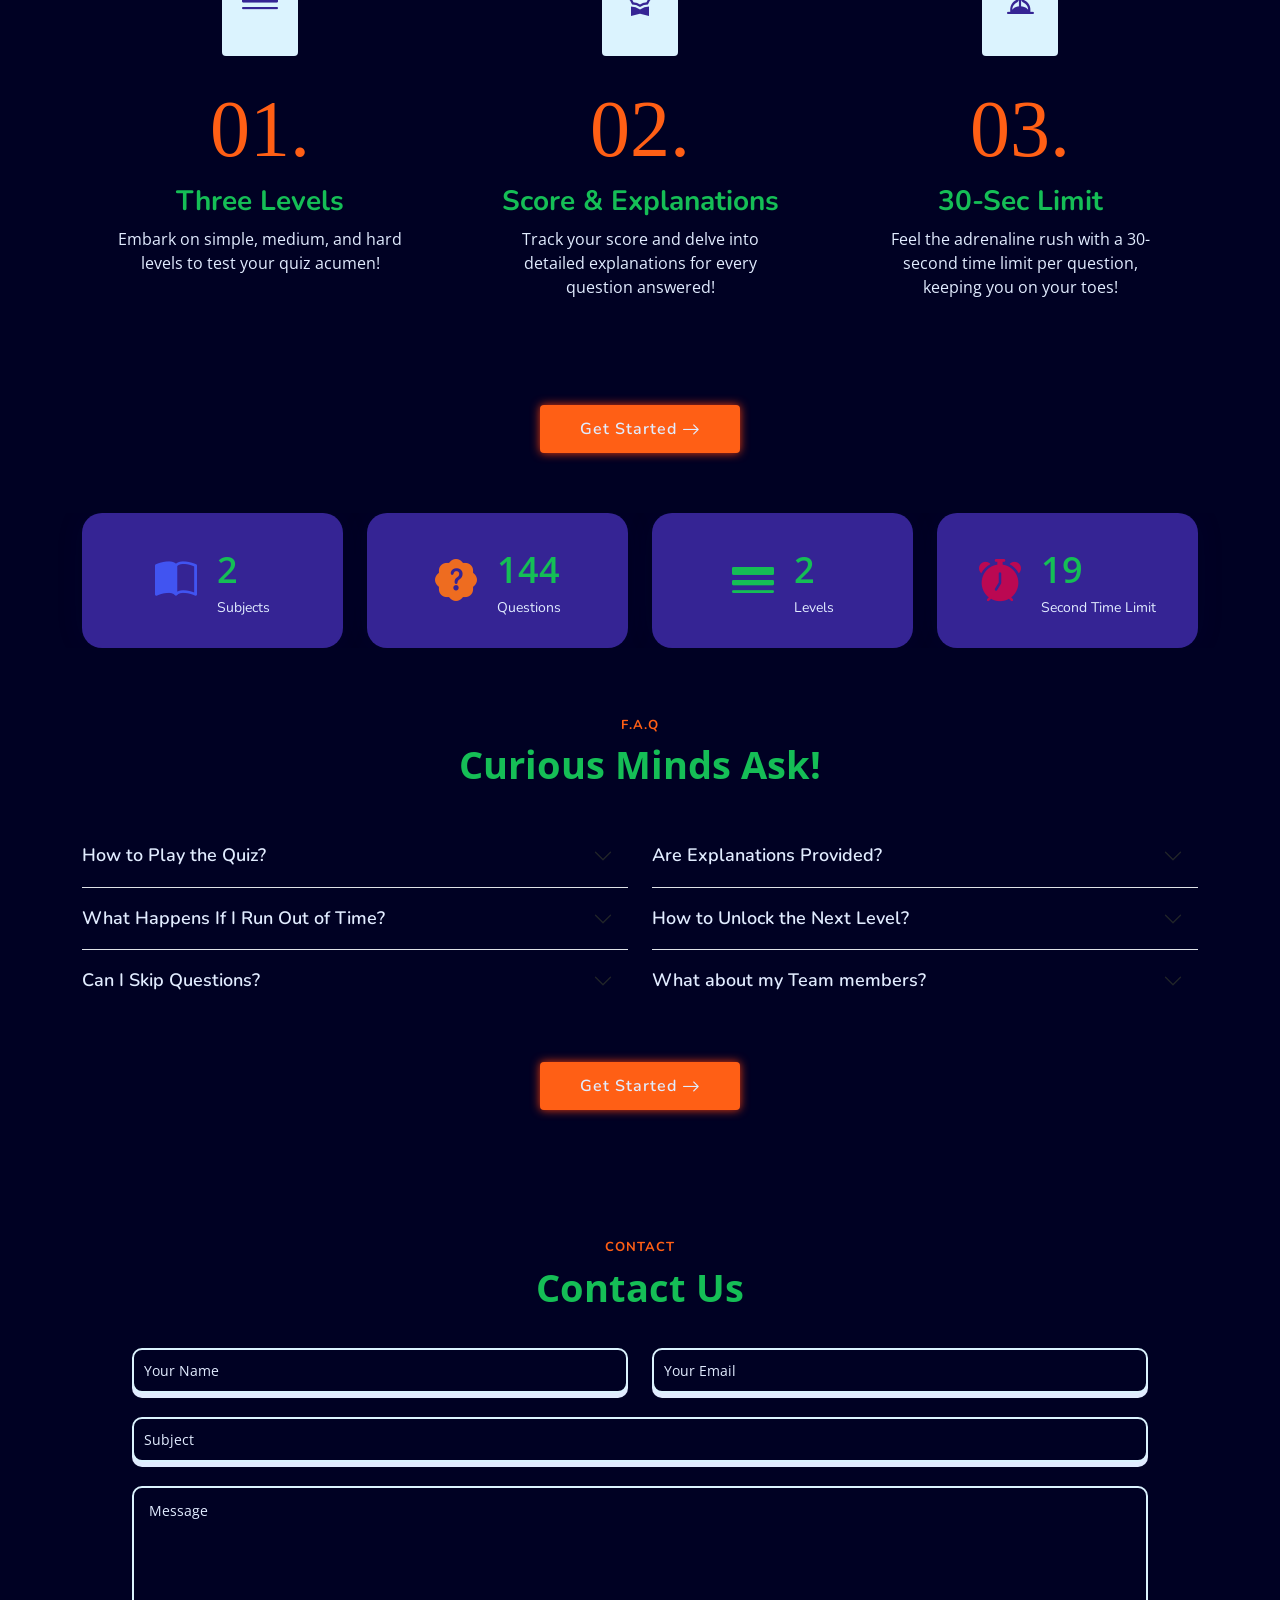
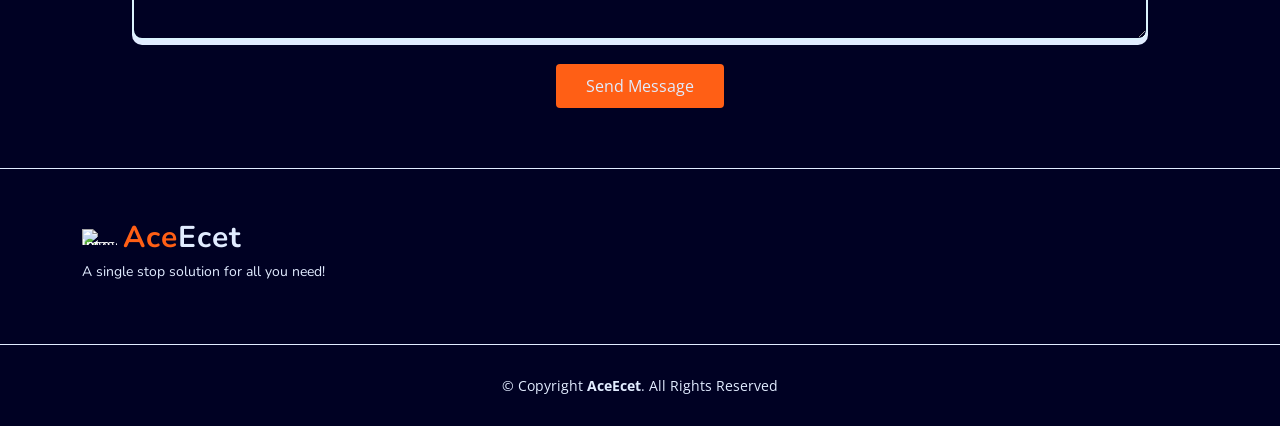
==== commit 4b99d97c: "rename EQuizz to AceEcet" ====
--- a/index.html
+++ b/index.html
@@ -34,7 +34,7 @@
   <header id="header" class="header fixed-top">
     <div class="container-fluid container-xl d-flex align-items-center justify-content-between">
 
-      <a href="index-home.html" class="logo d-flex align-items-center">
+      <a href="/index.html" class="logo d-flex align-items-center">
         <img src="assets\img\logo.png" alt="logo">
         <span style="color: #ff5f15;">Ace</span><span style="color:#fff;">Ecet</span>
       </a>
